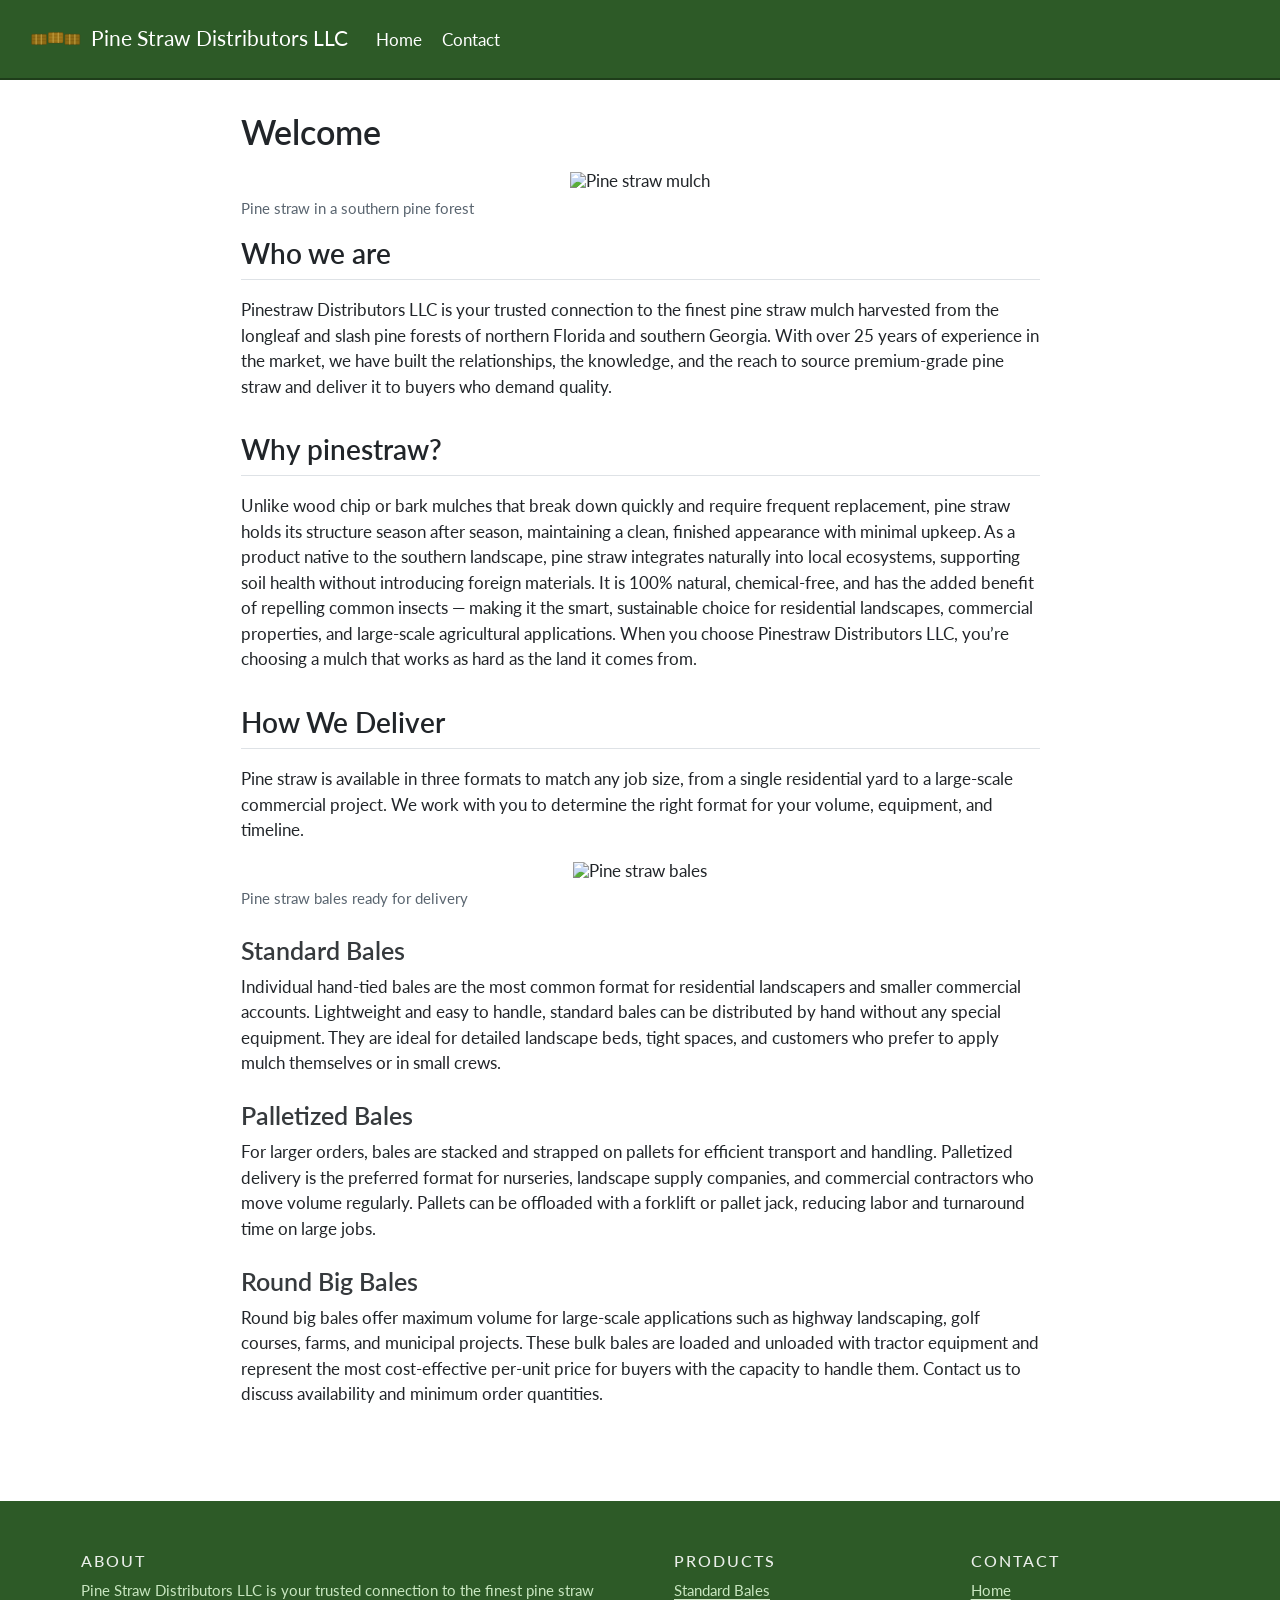
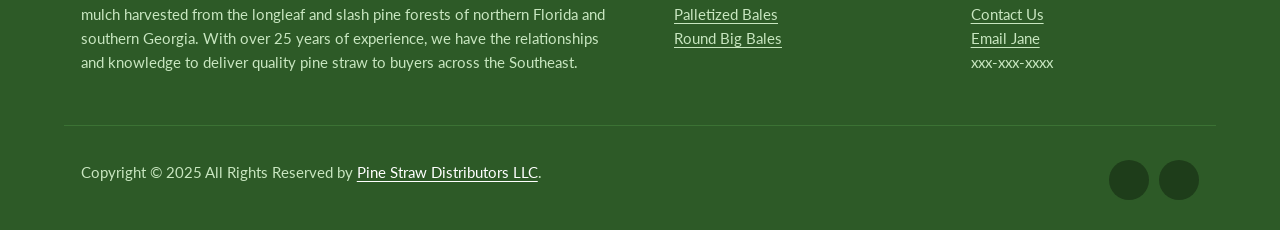
==== docs/index.html @ b84128af "Set footer columns to 6/3/3 layout" ====
<!DOCTYPE html>
<html xmlns="http://www.w3.org/1999/xhtml" lang="en" xml:lang="en"><head>

<meta charset="utf-8">
<meta name="generator" content="quarto-1.8.25">

<meta name="viewport" content="width=device-width, initial-scale=1.0, user-scalable=yes">


<title>Welcome – Pine Straw Distributors LLC</title>
<style>
code{white-space: pre-wrap;}
span.smallcaps{font-variant: small-caps;}
div.columns{display: flex; gap: min(4vw, 1.5em);}
div.column{flex: auto; overflow-x: auto;}
div.hanging-indent{margin-left: 1.5em; text-indent: -1.5em;}
ul.task-list{list-style: none;}
ul.task-list li input[type="checkbox"] {
  width: 0.8em;
  margin: 0 0.8em 0.2em -1em; /* quarto-specific, see https://github.com/quarto-dev/quarto-cli/issues/4556 */ 
  vertical-align: middle;
}
</style>


<script src="site_libs/quarto-nav/quarto-nav.js"></script>
<script src="site_libs/quarto-nav/headroom.min.js"></script>
<script src="site_libs/clipboard/clipboard.min.js"></script>
<script src="site_libs/quarto-search/autocomplete.umd.js"></script>
<script src="site_libs/quarto-search/fuse.min.js"></script>
<script src="site_libs/quarto-search/quarto-search.js"></script>
<meta name="quarto:offset" content="./">
<script src="site_libs/quarto-html/quarto.js" type="module"></script>
<script src="site_libs/quarto-html/tabsets/tabsets.js" type="module"></script>
<script src="site_libs/quarto-html/axe/axe-check.js" type="module"></script>
<script src="site_libs/quarto-html/popper.min.js"></script>
<script src="site_libs/quarto-html/tippy.umd.min.js"></script>
<script src="site_libs/quarto-html/anchor.min.js"></script>
<link href="site_libs/quarto-html/tippy.css" rel="stylesheet">
<link href="site_libs/quarto-html/quarto-syntax-highlighting-7b89279ff1a6dce999919e0e67d4d9ec.css" rel="stylesheet" id="quarto-text-highlighting-styles">
<script src="site_libs/bootstrap/bootstrap.min.js"></script>
<link href="site_libs/bootstrap/bootstrap-icons.css" rel="stylesheet">
<link href="site_libs/bootstrap/bootstrap-9c53d66561d6c7019a4c1dd122a55730.min.css" rel="stylesheet" append-hash="true" id="quarto-bootstrap" data-mode="light">
<script id="quarto-search-options" type="application/json">{
  "location": "navbar",
  "copy-button": false,
  "collapse-after": 3,
  "panel-placement": "end",
  "type": "overlay",
  "limit": 50,
  "keyboard-shortcut": [
    "f",
    "/",
    "s"
  ],
  "show-item-context": false,
  "language": {
    "search-no-results-text": "No results",
    "search-matching-documents-text": "matching documents",
    "search-copy-link-title": "Copy link to search",
    "search-hide-matches-text": "Hide additional matches",
    "search-more-match-text": "more match in this document",
    "search-more-matches-text": "more matches in this document",
    "search-clear-button-title": "Clear",
    "search-text-placeholder": "",
    "search-detached-cancel-button-title": "Cancel",
    "search-submit-button-title": "Submit",
    "search-label": "Search"
  }
}</script>


<link rel="stylesheet" href="styles.css">
</head>

<body class="nav-fixed fullcontent quarto-light">

<div id="quarto-search-results"></div>
  <header id="quarto-header" class="headroom fixed-top">
    <nav class="navbar navbar-expand-lg " data-bs-theme="dark">
      <div class="navbar-container container-fluid">
      <div class="navbar-brand-container mx-auto">
    <a href="./index.html" class="navbar-brand navbar-brand-logo">
    <img src="./img/logo.svg" alt="" class="navbar-logo light-content">
    <img src="./img/logo.svg" alt="" class="navbar-logo dark-content">
    </a>
    <a class="navbar-brand" href="./index.html">
    <span class="navbar-title">Pine Straw Distributors LLC</span>
    </a>
  </div>
            <div id="quarto-search" class="" title="Search"></div>
          <button class="navbar-toggler" type="button" data-bs-toggle="collapse" data-bs-target="#navbarCollapse" aria-controls="navbarCollapse" role="menu" aria-expanded="false" aria-label="Toggle navigation" onclick="if (window.quartoToggleHeadroom) { window.quartoToggleHeadroom(); }">
  <span class="navbar-toggler-icon"></span>
</button>
          <div class="collapse navbar-collapse" id="navbarCollapse">
            <ul class="navbar-nav navbar-nav-scroll me-auto">
  <li class="nav-item">
    <a class="nav-link active" href="./index.html" aria-current="page"> 
<span class="menu-text">Home</span></a>
  </li>  
  <li class="nav-item">
    <a class="nav-link" href="./contact.html"> 
<span class="menu-text">Contact</span></a>
  </li>  
</ul>
          </div> <!-- /navcollapse -->
            <div class="quarto-navbar-tools">
</div>
      </div> <!-- /container-fluid -->
    </nav>
</header>
<!-- content -->
<div id="quarto-content" class="quarto-container page-columns page-rows-contents page-layout-article page-navbar">
<!-- sidebar -->
<!-- margin-sidebar -->
    
<!-- main -->
<main class="content" id="quarto-document-content">

<header id="title-block-header" class="quarto-title-block default">
<div class="quarto-title">
<h1 class="title">Welcome</h1>
</div>



<div class="quarto-title-meta">

    
  
    
  </div>
  


</header>


<div class="quarto-figure quarto-figure-center">
<figure class="figure">
<p><img src="https://picsum.photos/seed/forest/1200/400.jpg" class="img-fluid figure-img" style="width:100.0%" alt="Pine straw mulch"></p>
<figcaption>Pine straw in a southern pine forest</figcaption>
</figure>
</div>
<section id="who-we-are" class="level2">
<h2 class="anchored" data-anchor-id="who-we-are">Who we are</h2>
<p>Pinestraw Distributors LLC is your trusted connection to the finest pine straw mulch harvested from the longleaf and slash pine forests of northern Florida and southern Georgia. With over 25 years of experience in the market, we have built the relationships, the knowledge, and the reach to source premium-grade pine straw and deliver it to buyers who demand quality.</p>
</section>
<section id="why-pinestraw" class="level2">
<h2 class="anchored" data-anchor-id="why-pinestraw">Why pinestraw?</h2>
<p>Unlike wood chip or bark mulches that break down quickly and require frequent replacement, pine straw holds its structure season after season, maintaining a clean, finished appearance with minimal upkeep. As a product native to the southern landscape, pine straw integrates naturally into local ecosystems, supporting soil health without introducing foreign materials. It is 100% natural, chemical-free, and has the added benefit of repelling common insects — making it the smart, sustainable choice for residential landscapes, commercial properties, and large-scale agricultural applications. When you choose Pinestraw Distributors LLC, you’re choosing a mulch that works as hard as the land it comes from.</p>
</section>
<section id="how-we-deliver" class="level2">
<h2 class="anchored" data-anchor-id="how-we-deliver">How We Deliver</h2>
<p>Pine straw is available in three formats to match any job size, from a single residential yard to a large-scale commercial project. We work with you to determine the right format for your volume, equipment, and timeline.</p>
<div class="quarto-figure quarto-figure-center">
<figure class="figure">
<p><img src="https://picsum.photos/seed/bales/800/500.jpg" class="img-fluid figure-img" style="width:100.0%" alt="Pine straw bales"></p>
<figcaption>Pine straw bales ready for delivery</figcaption>
</figure>
</div>
<section id="standard-bales" class="level3">
<h3 class="anchored" data-anchor-id="standard-bales">Standard Bales</h3>
<p>Individual hand-tied bales are the most common format for residential landscapers and smaller commercial accounts. Lightweight and easy to handle, standard bales can be distributed by hand without any special equipment. They are ideal for detailed landscape beds, tight spaces, and customers who prefer to apply mulch themselves or in small crews.</p>
</section>
<section id="palletized-bales" class="level3">
<h3 class="anchored" data-anchor-id="palletized-bales">Palletized Bales</h3>
<p>For larger orders, bales are stacked and strapped on pallets for efficient transport and handling. Palletized delivery is the preferred format for nurseries, landscape supply companies, and commercial contractors who move volume regularly. Pallets can be offloaded with a forklift or pallet jack, reducing labor and turnaround time on large jobs.</p>
</section>
<section id="round-big-bales" class="level3">
<h3 class="anchored" data-anchor-id="round-big-bales">Round Big Bales</h3>
<p>Round big bales offer maximum volume for large-scale applications such as highway landscaping, golf courses, farms, and municipal projects. These bulk bales are loaded and unloaded with tractor equipment and represent the most cost-effective per-unit price for buyers with the capacity to handle them. Contact us to discuss availability and minimum order quantities.</p>


</section>
</section>

</main> <!-- /main -->
<footer class="site-footer">
  <div class="container-fluid">
    <div class="row">
      <div class="col-12 col-md-6">
        <h6>About</h6>
        <p class="text-justify">Pine Straw Distributors LLC is your trusted connection to
        the finest pine straw mulch harvested from the longleaf and slash pine forests of
        northern Florida and southern Georgia. With over 25 years of experience, we have
        the relationships and knowledge to deliver quality pine straw to buyers across the
        Southeast.</p>
      </div>

      <div class="col-12 col-md-3">
        <h6>Products</h6>
        <ul class="footer-links">
          <li><a href="#">Standard Bales</a></li>
          <li><a href="#">Palletized Bales</a></li>
          <li><a href="#">Round Big Bales</a></li>
        </ul>
      </div>

      <div class="col-12 col-md-3">
        <h6>Contact</h6>
        <ul class="footer-links">
          <li><a href="index.html">Home</a></li>
          <li><a href="contact.html">Contact Us</a></li>
          <li><a href="mailto:jane@pinestrwadistributors.com">Email Jane</a></li>
          <li>xxx-xxx-xxxx</li>
        </ul>
      </div>
    </div>
    <hr>
    <div class="row">
      <div class="col-12 col-md-8">
        <p class="copyright-text">Copyright © 2025 All Rights Reserved by
          <a href="#">Pine Straw Distributors LLC</a>.
        </p>
      </div>
      <div class="col-12 col-md-4">
        <ul class="social-icons">
          <li><a class="linkedin" href="#"><i class="bi bi-linkedin"></i></a></li>
          <li><a class="twitter" href="#"><i class="bi bi-twitter-x"></i></a></li>
        </ul>
      </div>
    </div>
  </div>
</footer>

<script>
  document.addEventListener("DOMContentLoaded", function() {
    document.body.appendChild(document.querySelector('.site-footer'));
  });
</script>
<script id="quarto-html-after-body" type="application/javascript">
  window.document.addEventListener("DOMContentLoaded", function (event) {
    const icon = "";
    const anchorJS = new window.AnchorJS();
    anchorJS.options = {
      placement: 'right',
      icon: icon
    };
    anchorJS.add('.anchored');
    const isCodeAnnotation = (el) => {
      for (const clz of el.classList) {
        if (clz.startsWith('code-annotation-')) {                     
          return true;
        }
      }
      return false;
    }
    const onCopySuccess = function(e) {
      // button target
      const button = e.trigger;
      // don't keep focus
      button.blur();
      // flash "checked"
      button.classList.add('code-copy-button-checked');
      var currentTitle = button.getAttribute("title");
      button.setAttribute("title", "Copied!");
      let tooltip;
      if (window.bootstrap) {
        button.setAttribute("data-bs-toggle", "tooltip");
        button.setAttribute("data-bs-placement", "left");
        button.setAttribute("data-bs-title", "Copied!");
        tooltip = new bootstrap.Tooltip(button, 
          { trigger: "manual", 
            customClass: "code-copy-button-tooltip",
            offset: [0, -8]});
        tooltip.show();    
      }
      setTimeout(function() {
        if (tooltip) {
          tooltip.hide();
          button.removeAttribute("data-bs-title");
          button.removeAttribute("data-bs-toggle");
          button.removeAttribute("data-bs-placement");
        }
        button.setAttribute("title", currentTitle);
        button.classList.remove('code-copy-button-checked');
      }, 1000);
      // clear code selection
      e.clearSelection();
    }
    const getTextToCopy = function(trigger) {
      const outerScaffold = trigger.parentElement.cloneNode(true);
      const codeEl = outerScaffold.querySelector('code');
      for (const childEl of codeEl.children) {
        if (isCodeAnnotation(childEl)) {
          childEl.remove();
        }
      }
      return codeEl.innerText;
    }
    const clipboard = new window.ClipboardJS('.code-copy-button:not([data-in-quarto-modal])', {
      text: getTextToCopy
    });
    clipboard.on('success', onCopySuccess);
    if (window.document.getElementById('quarto-embedded-source-code-modal')) {
      const clipboardModal = new window.ClipboardJS('.code-copy-button[data-in-quarto-modal]', {
        text: getTextToCopy,
        container: window.document.getElementById('quarto-embedded-source-code-modal')
      });
      clipboardModal.on('success', onCopySuccess);
    }
      var localhostRegex = new RegExp(/^(?:http|https):\/\/localhost\:?[0-9]*\//);
      var mailtoRegex = new RegExp(/^mailto:/);
        var filterRegex = new RegExp('/' + window.location.host + '/');
      var isInternal = (href) => {
          return filterRegex.test(href) || localhostRegex.test(href) || mailtoRegex.test(href);
      }
      // Inspect non-navigation links and adorn them if external
     var links = window.document.querySelectorAll('a[href]:not(.nav-link):not(.navbar-brand):not(.toc-action):not(.sidebar-link):not(.sidebar-item-toggle):not(.pagination-link):not(.no-external):not([aria-hidden]):not(.dropdown-item):not(.quarto-navigation-tool):not(.about-link)');
      for (var i=0; i<links.length; i++) {
        const link = links[i];
        if (!isInternal(link.href)) {
          // undo the damage that might have been done by quarto-nav.js in the case of
          // links that we want to consider external
          if (link.dataset.originalHref !== undefined) {
            link.href = link.dataset.originalHref;
          }
        }
      }
    function tippyHover(el, contentFn, onTriggerFn, onUntriggerFn) {
      const config = {
        allowHTML: true,
        maxWidth: 500,
        delay: 100,
        arrow: false,
        appendTo: function(el) {
            return el.parentElement;
        },
        interactive: true,
        interactiveBorder: 10,
        theme: 'quarto',
        placement: 'bottom-start',
      };
      if (contentFn) {
        config.content = contentFn;
      }
      if (onTriggerFn) {
        config.onTrigger = onTriggerFn;
      }
      if (onUntriggerFn) {
        config.onUntrigger = onUntriggerFn;
      }
      window.tippy(el, config); 
    }
    const noterefs = window.document.querySelectorAll('a[role="doc-noteref"]');
    for (var i=0; i<noterefs.length; i++) {
      const ref = noterefs[i];
      tippyHover(ref, function() {
        // use id or data attribute instead here
        let href = ref.getAttribute('data-footnote-href') || ref.getAttribute('href');
        try { href = new URL(href).hash; } catch {}
        const id = href.replace(/^#\/?/, "");
        const note = window.document.getElementById(id);
        if (note) {
          return note.innerHTML;
        } else {
          return "";
        }
      });
    }
    const xrefs = window.document.querySelectorAll('a.quarto-xref');
    const processXRef = (id, note) => {
      // Strip column container classes
      const stripColumnClz = (el) => {
        el.classList.remove("page-full", "page-columns");
        if (el.children) {
          for (const child of el.children) {
            stripColumnClz(child);
          }
        }
      }
      stripColumnClz(note)
      if (id === null || id.startsWith('sec-')) {
        // Special case sections, only their first couple elements
        const container = document.createElement("div");
        if (note.children && note.children.length > 2) {
          container.appendChild(note.children[0].cloneNode(true));
          for (let i = 1; i < note.children.length; i++) {
            const child = note.children[i];
            if (child.tagName === "P" && child.innerText === "") {
              continue;
            } else {
              container.appendChild(child.cloneNode(true));
              break;
            }
          }
          if (window.Quarto?.typesetMath) {
            window.Quarto.typesetMath(container);
          }
          return container.innerHTML
        } else {
          if (window.Quarto?.typesetMath) {
            window.Quarto.typesetMath(note);
          }
          return note.innerHTML;
        }
      } else {
        // Remove any anchor links if they are present
        const anchorLink = note.querySelector('a.anchorjs-link');
        if (anchorLink) {
          anchorLink.remove();
        }
        if (window.Quarto?.typesetMath) {
          window.Quarto.typesetMath(note);
        }
        if (note.classList.contains("callout")) {
          return note.outerHTML;
        } else {
          return note.innerHTML;
        }
      }
    }
    for (var i=0; i<xrefs.length; i++) {
      const xref = xrefs[i];
      tippyHover(xref, undefined, function(instance) {
        instance.disable();
        let url = xref.getAttribute('href');
        let hash = undefined; 
        if (url.startsWith('#')) {
          hash = url;
        } else {
          try { hash = new URL(url).hash; } catch {}
        }
        if (hash) {
          const id = hash.replace(/^#\/?/, "");
          const note = window.document.getElementById(id);
          if (note !== null) {
            try {
              const html = processXRef(id, note.cloneNode(true));
              instance.setContent(html);
            } finally {
              instance.enable();
              instance.show();
            }
          } else {
            // See if we can fetch this
            fetch(url.split('#')[0])
            .then(res => res.text())
            .then(html => {
              const parser = new DOMParser();
              const htmlDoc = parser.parseFromString(html, "text/html");
              const note = htmlDoc.getElementById(id);
              if (note !== null) {
                const html = processXRef(id, note);
                instance.setContent(html);
              } 
            }).finally(() => {
              instance.enable();
              instance.show();
            });
          }
        } else {
          // See if we can fetch a full url (with no hash to target)
          // This is a special case and we should probably do some content thinning / targeting
          fetch(url)
          .then(res => res.text())
          .then(html => {
            const parser = new DOMParser();
            const htmlDoc = parser.parseFromString(html, "text/html");
            const note = htmlDoc.querySelector('main.content');
            if (note !== null) {
              // This should only happen for chapter cross references
              // (since there is no id in the URL)
              // remove the first header
              if (note.children.length > 0 && note.children[0].tagName === "HEADER") {
                note.children[0].remove();
              }
              const html = processXRef(null, note);
              instance.setContent(html);
            } 
          }).finally(() => {
            instance.enable();
            instance.show();
          });
        }
      }, function(instance) {
      });
    }
        let selectedAnnoteEl;
        const selectorForAnnotation = ( cell, annotation) => {
          let cellAttr = 'data-code-cell="' + cell + '"';
          let lineAttr = 'data-code-annotation="' +  annotation + '"';
          const selector = 'span[' + cellAttr + '][' + lineAttr + ']';
          return selector;
        }
        const selectCodeLines = (annoteEl) => {
          const doc = window.document;
          const targetCell = annoteEl.getAttribute("data-target-cell");
          const targetAnnotation = annoteEl.getAttribute("data-target-annotation");
          const annoteSpan = window.document.querySelector(selectorForAnnotation(targetCell, targetAnnotation));
          const lines = annoteSpan.getAttribute("data-code-lines").split(",");
          const lineIds = lines.map((line) => {
            return targetCell + "-" + line;
          })
          let top = null;
          let height = null;
          let parent = null;
          if (lineIds.length > 0) {
              //compute the position of the single el (top and bottom and make a div)
              const el = window.document.getElementById(lineIds[0]);
              top = el.offsetTop;
              height = el.offsetHeight;
              parent = el.parentElement.parentElement;
            if (lineIds.length > 1) {
              const lastEl = window.document.getElementById(lineIds[lineIds.length - 1]);
              const bottom = lastEl.offsetTop + lastEl.offsetHeight;
              height = bottom - top;
            }
            if (top !== null && height !== null && parent !== null) {
              // cook up a div (if necessary) and position it 
              let div = window.document.getElementById("code-annotation-line-highlight");
              if (div === null) {
                div = window.document.createElement("div");
                div.setAttribute("id", "code-annotation-line-highlight");
                div.style.position = 'absolute';
                parent.appendChild(div);
              }
              div.style.top = top - 2 + "px";
              div.style.height = height + 4 + "px";
              div.style.left = 0;
              let gutterDiv = window.document.getElementById("code-annotation-line-highlight-gutter");
              if (gutterDiv === null) {
                gutterDiv = window.document.createElement("div");
                gutterDiv.setAttribute("id", "code-annotation-line-highlight-gutter");
                gutterDiv.style.position = 'absolute';
                const codeCell = window.document.getElementById(targetCell);
                const gutter = codeCell.querySelector('.code-annotation-gutter');
                gutter.appendChild(gutterDiv);
              }
              gutterDiv.style.top = top - 2 + "px";
              gutterDiv.style.height = height + 4 + "px";
            }
            selectedAnnoteEl = annoteEl;
          }
        };
        const unselectCodeLines = () => {
          const elementsIds = ["code-annotation-line-highlight", "code-annotation-line-highlight-gutter"];
          elementsIds.forEach((elId) => {
            const div = window.document.getElementById(elId);
            if (div) {
              div.remove();
            }
          });
          selectedAnnoteEl = undefined;
        };
          // Handle positioning of the toggle
      window.addEventListener(
        "resize",
        throttle(() => {
          elRect = undefined;
          if (selectedAnnoteEl) {
            selectCodeLines(selectedAnnoteEl);
          }
        }, 10)
      );
      function throttle(fn, ms) {
      let throttle = false;
      let timer;
        return (...args) => {
          if(!throttle) { // first call gets through
              fn.apply(this, args);
              throttle = true;
          } else { // all the others get throttled
              if(timer) clearTimeout(timer); // cancel #2
              timer = setTimeout(() => {
                fn.apply(this, args);
                timer = throttle = false;
              }, ms);
          }
        };
      }
        // Attach click handler to the DT
        const annoteDls = window.document.querySelectorAll('dt[data-target-cell]');
        for (const annoteDlNode of annoteDls) {
          annoteDlNode.addEventListener('click', (event) => {
            const clickedEl = event.target;
            if (clickedEl !== selectedAnnoteEl) {
              unselectCodeLines();
              const activeEl = window.document.querySelector('dt[data-target-cell].code-annotation-active');
              if (activeEl) {
                activeEl.classList.remove('code-annotation-active');
              }
              selectCodeLines(clickedEl);
              clickedEl.classList.add('code-annotation-active');
            } else {
              // Unselect the line
              unselectCodeLines();
              clickedEl.classList.remove('code-annotation-active');
            }
          });
        }
    const findCites = (el) => {
      const parentEl = el.parentElement;
      if (parentEl) {
        const cites = parentEl.dataset.cites;
        if (cites) {
          return {
            el,
            cites: cites.split(' ')
          };
        } else {
          return findCites(el.parentElement)
        }
      } else {
        return undefined;
      }
    };
    var bibliorefs = window.document.querySelectorAll('a[role="doc-biblioref"]');
    for (var i=0; i<bibliorefs.length; i++) {
      const ref = bibliorefs[i];
      const citeInfo = findCites(ref);
      if (citeInfo) {
        tippyHover(citeInfo.el, function() {
          var popup = window.document.createElement('div');
          citeInfo.cites.forEach(function(cite) {
            var citeDiv = window.document.createElement('div');
            citeDiv.classList.add('hanging-indent');
            citeDiv.classList.add('csl-entry');
            var biblioDiv = window.document.getElementById('ref-' + cite);
            if (biblioDiv) {
              citeDiv.innerHTML = biblioDiv.innerHTML;
            }
            popup.appendChild(citeDiv);
          });
          return popup.innerHTML;
        });
      }
    }
  });
  </script>
</div> <!-- /content -->




</body></html>
---- docs/site_libs/quarto-html/quarto-syntax-highlighting-7b89279ff1a6dce999919e0e67d4d9ec.css ----
/* quarto syntax highlight colors */
:root {
  --quarto-hl-ot-color: #003B4F;
  --quarto-hl-at-color: #657422;
  --quarto-hl-ss-color: #20794D;
  --quarto-hl-an-color: #5E5E5E;
  --quarto-hl-fu-color: #4758AB;
  --quarto-hl-st-color: #20794D;
  --quarto-hl-cf-color: #003B4F;
  --quarto-hl-op-color: #5E5E5E;
  --quarto-hl-er-color: #AD0000;
  --quarto-hl-bn-color: #AD0000;
  --quarto-hl-al-color: #AD0000;
  --quarto-hl-va-color: #111111;
  --quarto-hl-bu-color: inherit;
  --quarto-hl-ex-color: inherit;
  --quarto-hl-pp-color: #AD0000;
  --quarto-hl-in-color: #5E5E5E;
  --quarto-hl-vs-color: #20794D;
  --quarto-hl-wa-color: #5E5E5E;
  --quarto-hl-do-color: #5E5E5E;
  --quarto-hl-im-color: #00769E;
  --quarto-hl-ch-color: #20794D;
  --quarto-hl-dt-color: #AD0000;
  --quarto-hl-fl-color: #AD0000;
  --quarto-hl-co-color: #5E5E5E;
  --quarto-hl-cv-color: #5E5E5E;
  --quarto-hl-cn-color: #8f5902;
  --quarto-hl-sc-color: #5E5E5E;
  --quarto-hl-dv-color: #AD0000;
  --quarto-hl-kw-color: #003B4F;
}

/* other quarto variables */
:root {
  --quarto-font-monospace: SFMono-Regular, Menlo, Monaco, Consolas, "Liberation Mono", "Courier New", monospace;
}

/* syntax highlight based on Pandoc's rules */
pre > code.sourceCode > span {
  color: #003B4F;
}

code.sourceCode > span {
  color: #003B4F;
}

div.sourceCode,
div.sourceCode pre.sourceCode {
  color: #003B4F;
}

/* Normal */
code span {
  color: #003B4F;
}

/* Alert */
code span.al {
  color: #AD0000;
  font-style: inherit;
}

/* Annotation */
code span.an {
  color: #5E5E5E;
  font-style: inherit;
}

/* Attribute */
code span.at {
  color: #657422;
  font-style: inherit;
}

/* BaseN */
code span.bn {
  color: #AD0000;
  font-style: inherit;
}

/* BuiltIn */
code span.bu {
  font-style: inherit;
}

/* ControlFlow */
code span.cf {
  color: #003B4F;
  font-weight: bold;
  font-style: inherit;
}

/* Char */
code span.ch {
  color: #20794D;
  font-style: inherit;
}

/* Constant */
code span.cn {
  color: #8f5902;
  font-style: inherit;
}

/* Comment */
code span.co {
  color: #5E5E5E;
  font-style: inherit;
}

/* CommentVar */
code span.cv {
  color: #5E5E5E;
  font-style: italic;
}

/* Documentation */
code span.do {
  color: #5E5E5E;
  font-style: italic;
}

/* DataType */
code span.dt {
  color: #AD0000;
  font-style: inherit;
}

/* DecVal */
code span.dv {
  color: #AD0000;
  font-style: inherit;
}

/* Error */
code span.er {
  color: #AD0000;
  font-style: inherit;
}

/* Extension */
code span.ex {
  font-style: inherit;
}

/* Float */
code span.fl {
  color: #AD0000;
  font-style: inherit;
}

/* Function */
code span.fu {
  color: #4758AB;
  font-style: inherit;
}

/* Import */
code span.im {
  color: #00769E;
  font-style: inherit;
}

/* Information */
code span.in {
  color: #5E5E5E;
  font-style: inherit;
}

/* Keyword */
code span.kw {
  color: #003B4F;
  font-weight: bold;
  font-style: inherit;
}

/* Operator */
code span.op {
  color: #5E5E5E;
  font-style: inherit;
}

/* Other */
code span.ot {
  color: #003B4F;
  font-style: inherit;
}

/* Preprocessor */
code span.pp {
  color: #AD0000;
  font-style: inherit;
}

/* SpecialChar */
code span.sc {
  color: #5E5E5E;
  font-style: inherit;
}

/* SpecialString */
code span.ss {
  color: #20794D;
  font-style: inherit;
}

/* String */
code span.st {
  color: #20794D;
  font-style: inherit;
}

/* Variable */
code span.va {
  color: #111111;
  font-style: inherit;
}

/* VerbatimString */
code span.vs {
  color: #20794D;
  font-style: inherit;
}

/* Warning */
code span.wa {
  color: #5E5E5E;
  font-style: italic;
}

.prevent-inlining {
  content: "</";
}

/*# sourceMappingURL=3944bc705cfaf4c80e56f77c5205168a.css.map */
---- docs/styles.css ----
/* Custom styles */

/* Forest green navbar */
.navbar {
  background-color: #2D5A27 !important;
  border-bottom: 2px solid #1e3d1a !important;
}

.navbar-brand, .nav-link {
  color: #ffffff !important;
}

.nav-link:hover {
  color: #d4e8c2 !important;
}

/* Footer */
.site-footer {
  background-color: #2D5A27;
  padding: 45px 2rem 20px;
  font-size: 15px;
  line-height: 24px;
  color: #c8e6c0;
  width: 100%;
}

.site-footer hr {
  border-top-color: #4a8a42;
  opacity: 0.5;
  margin: 2rem 1rem;
}

.site-footer hr.small {
  margin: 20px 0;
}

.site-footer h6 {
  color: #fff;
  font-size: 16px;
  text-transform: uppercase;
  margin-top: 5px;
  letter-spacing: 2px;
}

.site-footer a {
  color: #c8e6c0;
}

.site-footer a:hover {
  color: #ffffff;
  text-decoration: none;
}

.footer-links {
  padding-left: 0;
  list-style: none;
}

.footer-links li {
  display: block;
}

.footer-links a {
  color: #c8e6c0;
}

.footer-links a:active, .footer-links a:focus, .footer-links a:hover {
  color: #ffffff;
  text-decoration: none;
}

.footer-links.inline li {
  display: inline-block;
}

.site-footer .social-icons {
  text-align: right;
}

.site-footer .social-icons a {
  width: 40px;
  height: 40px;
  line-height: 40px;
  margin-left: 6px;
  margin-right: 0;
  border-radius: 100%;
  background-color: #1e3d1a;
}

/* Force footer columns horizontal */
.site-footer .row {
  display: flex !important;
  flex-wrap: wrap !important;
}

.site-footer .col-12.col-md-6 {
  flex: 0 0 50% !important;
  max-width: 50% !important;
  padding: 0 2rem;
}

.site-footer .col-12.col-md-3 {
  flex: 0 0 25% !important;
  max-width: 25% !important;
  padding: 0 2rem;
}

.site-footer .col-12.col-md-8 {
  flex: 0 0 66.67% !important;
  max-width: 66.67% !important;
  padding: 0 2rem;
}

.site-footer .col-12.col-md-4 {
  flex: 0 0 33.33% !important;
  max-width: 33.33% !important;
  padding: 0 2rem;
}

@media (max-width: 767px) {
  .site-footer .col-12.col-md-6,
  .site-footer .col-12.col-md-3,
  .site-footer .col-12.col-md-8,
  .site-footer .col-12.col-md-4 {
    flex: 0 0 100% !important;
    max-width: 100% !important;
  }
}

.copyright-text {
  margin: 0;
  color: #c8e6c0;
}

.copyright-text a {
  color: #ffffff;
}

@media (max-width: 991px) {
  .site-footer [class^=col-] {
    margin-bottom: 30px;
  }
}

@media (max-width: 767px) {
  .site-footer {
    padding-bottom: 0;
  }
  .site-footer .copyright-text, .site-footer .social-icons {
    text-align: center;
  }
}

.social-icons {
  padding-left: 0;
  margin-bottom: 0;
  list-style: none;
}

.social-icons li {
  display: inline-block;
  margin-bottom: 4px;
}

.social-icons a {
  background-color: #1e3d1a;
  color: #c8e6c0;
  font-size: 16px;
  display: inline-block;
  line-height: 44px;
  width: 44px;
  height: 44px;
  text-align: center;
  margin-right: 8px;
  border-radius: 100%;
  -webkit-transition: all .2s linear;
  -o-transition: all .2s linear;
  transition: all .2s linear;
}

.social-icons a:active, .social-icons a:focus, .social-icons a:hover {
  color: #fff;
  background-color: #4a8a42;
}

.social-icons a.linkedin:hover {
  background-color: #007bb6;
}

.social-icons a.twitter:hover {
  background-color: #000000;
}

@media (max-width: 767px) {
  .social-icons li.title {
    display: block;
    margin-right: 0;
    font-weight: 600;
  }
}
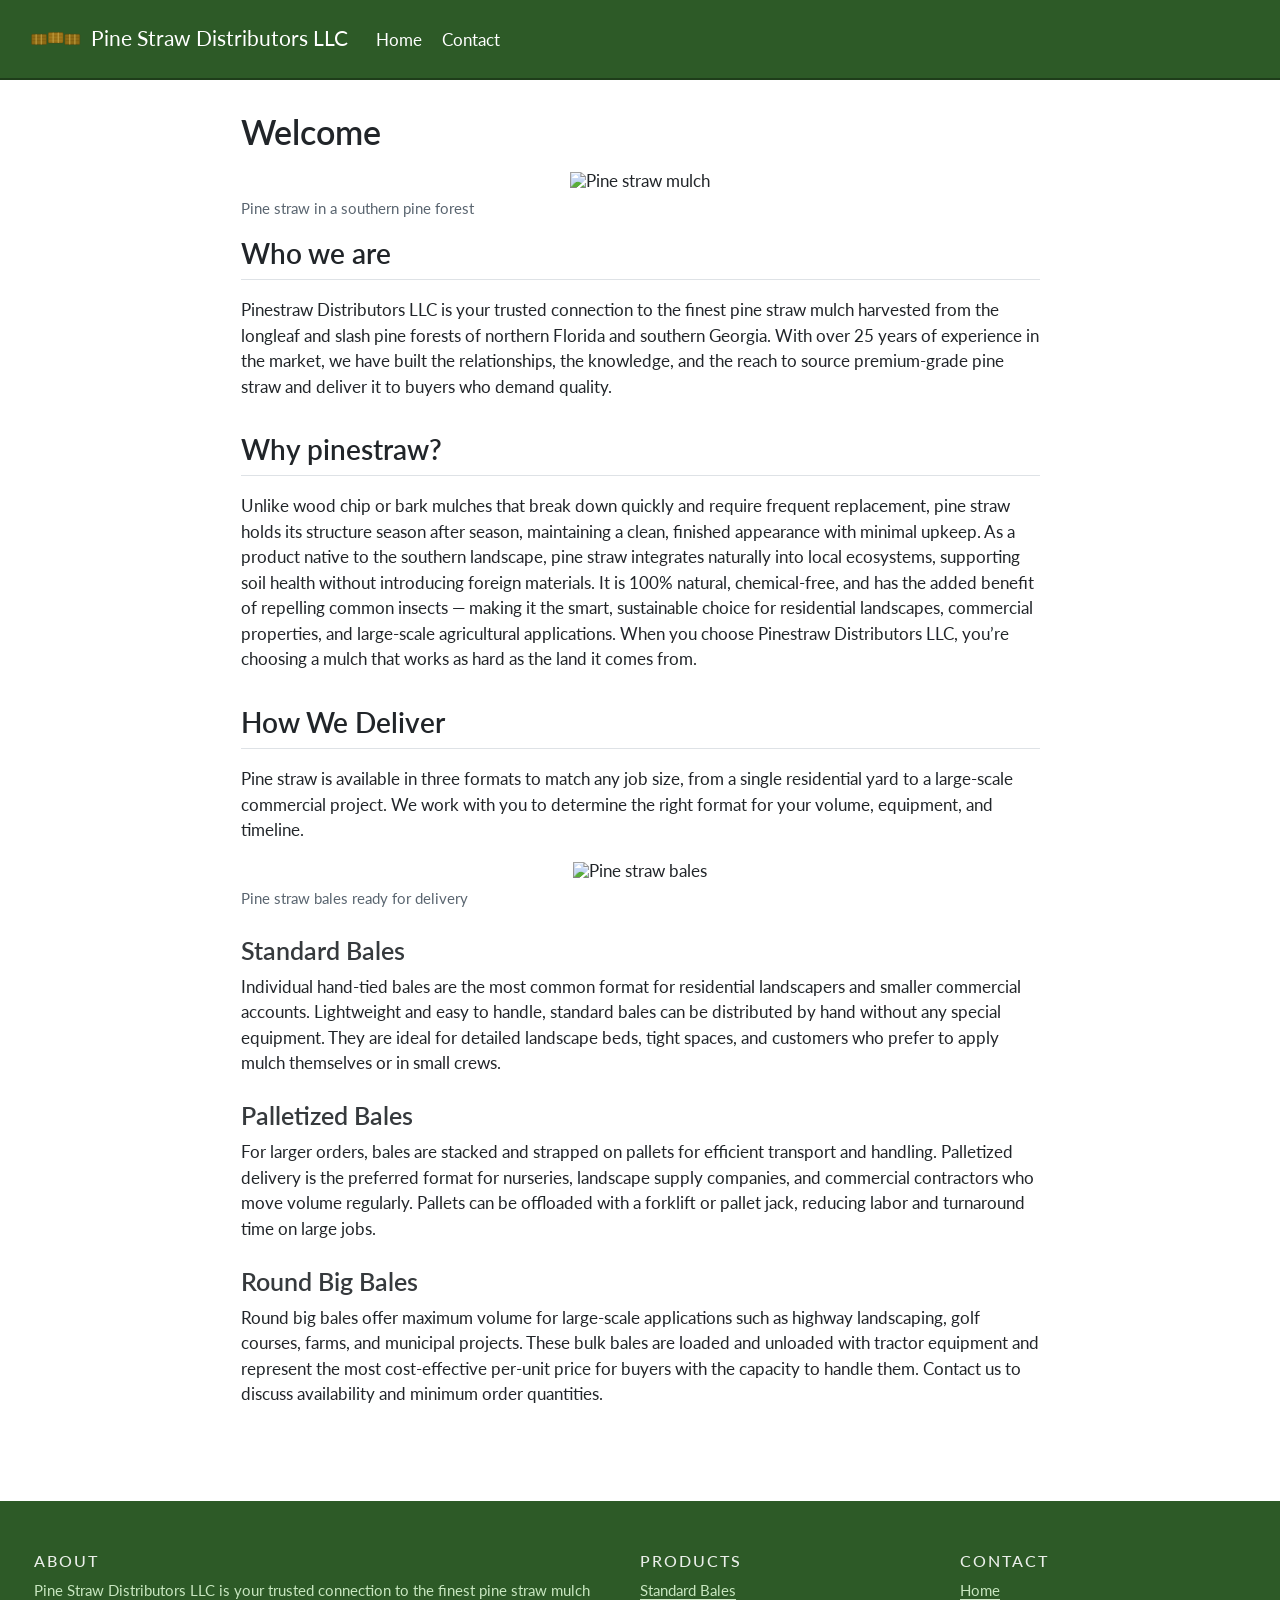
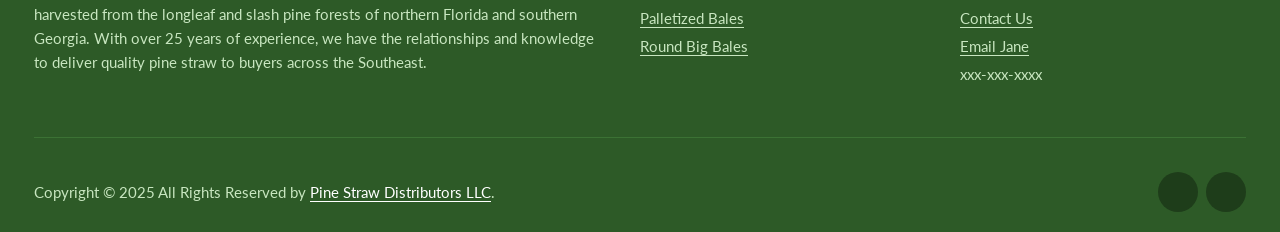
==== commit 56f4349c: "Replace Bootstrap grid with CSS Grid in footer" ====
--- a/docs/index.html
+++ b/docs/index.html
@@ -177,50 +177,43 @@
 
 </main> <!-- /main -->
 <footer class="site-footer">
-  <div class="container-fluid">
-    <div class="row">
-      <div class="col-12 col-md-6">
-        <h6>About</h6>
-        <p class="text-justify">Pine Straw Distributors LLC is your trusted connection to
-        the finest pine straw mulch harvested from the longleaf and slash pine forests of
-        northern Florida and southern Georgia. With over 25 years of experience, we have
-        the relationships and knowledge to deliver quality pine straw to buyers across the
-        Southeast.</p>
-      </div>
-
-      <div class="col-12 col-md-3">
-        <h6>Products</h6>
-        <ul class="footer-links">
-          <li><a href="#">Standard Bales</a></li>
-          <li><a href="#">Palletized Bales</a></li>
-          <li><a href="#">Round Big Bales</a></li>
-        </ul>
-      </div>
-
-      <div class="col-12 col-md-3">
-        <h6>Contact</h6>
-        <ul class="footer-links">
-          <li><a href="index.html">Home</a></li>
-          <li><a href="contact.html">Contact Us</a></li>
-          <li><a href="mailto:jane@pinestrwadistributors.com">Email Jane</a></li>
-          <li>xxx-xxx-xxxx</li>
-        </ul>
-      </div>
+  <div class="footer-top">
+    <div class="footer-col">
+      <h6>About</h6>
+      <p>Pine Straw Distributors LLC is your trusted connection to the finest pine straw
+      mulch harvested from the longleaf and slash pine forests of northern Florida and
+      southern Georgia. With over 25 years of experience, we have the relationships and
+      knowledge to deliver quality pine straw to buyers across the Southeast.</p>
     </div>
-    <hr>
-    <div class="row">
-      <div class="col-12 col-md-8">
-        <p class="copyright-text">Copyright © 2025 All Rights Reserved by
-          <a href="#">Pine Straw Distributors LLC</a>.
-        </p>
-      </div>
-      <div class="col-12 col-md-4">
-        <ul class="social-icons">
-          <li><a class="linkedin" href="#"><i class="bi bi-linkedin"></i></a></li>
-          <li><a class="twitter" href="#"><i class="bi bi-twitter-x"></i></a></li>
-        </ul>
-      </div>
+    <div class="footer-col">
+      <h6>Products</h6>
+      <ul class="footer-links">
+        <li><a href="#">Standard Bales</a></li>
+        <li><a href="#">Palletized Bales</a></li>
+        <li><a href="#">Round Big Bales</a></li>
+      </ul>
     </div>
+    <div class="footer-col">
+      <h6>Contact</h6>
+      <ul class="footer-links">
+        <li><a href="index.html">Home</a></li>
+        <li><a href="contact.html">Contact Us</a></li>
+        <li><a href="mailto:jane@pinestrwadistributors.com">Email Jane</a></li>
+        <li>xxx-xxx-xxxx</li>
+      </ul>
+    </div>
+  </div>
+
+  <hr>
+
+  <div class="footer-bottom">
+    <p class="copyright-text">Copyright © 2025 All Rights Reserved by
+      <a href="#">Pine Straw Distributors LLC</a>.
+    </p>
+    <ul class="social-icons">
+      <li><a class="linkedin" href="#"><i class="bi bi-linkedin"></i></a></li>
+      <li><a class="twitter" href="#"><i class="bi bi-twitter-x"></i></a></li>
+    </ul>
   </div>
 </footer>
 
--- a/docs/styles.css
+++ b/docs/styles.css
@@ -22,16 +22,37 @@
   line-height: 24px;
   color: #c8e6c0;
   width: 100%;
+  box-sizing: border-box;
+}
+
+.footer-top {
+  display: grid;
+  grid-template-columns: 2fr 1fr 1fr;
+  gap: 2rem;
+}
+
+.footer-bottom {
+  display: flex;
+  justify-content: space-between;
+  align-items: center;
+  flex-wrap: wrap;
+  gap: 1rem;
+}
+
+@media (max-width: 767px) {
+  .footer-top {
+    grid-template-columns: 1fr;
+  }
+  .footer-bottom {
+    flex-direction: column;
+    text-align: center;
+  }
 }
 
 .site-footer hr {
   border-top-color: #4a8a42;
   opacity: 0.5;
-  margin: 2rem 1rem;
-}
-
-.site-footer hr.small {
-  margin: 20px 0;
+  margin: 2rem 0;
 }
 
 .site-footer h6 {
@@ -58,73 +79,16 @@
 
 .footer-links li {
   display: block;
+  margin-bottom: 4px;
 }
 
 .footer-links a {
   color: #c8e6c0;
 }
 
-.footer-links a:active, .footer-links a:focus, .footer-links a:hover {
+.footer-links a:hover {
   color: #ffffff;
   text-decoration: none;
-}
-
-.footer-links.inline li {
-  display: inline-block;
-}
-
-.site-footer .social-icons {
-  text-align: right;
-}
-
-.site-footer .social-icons a {
-  width: 40px;
-  height: 40px;
-  line-height: 40px;
-  margin-left: 6px;
-  margin-right: 0;
-  border-radius: 100%;
-  background-color: #1e3d1a;
-}
-
-/* Force footer columns horizontal */
-.site-footer .row {
-  display: flex !important;
-  flex-wrap: wrap !important;
-}
-
-.site-footer .col-12.col-md-6 {
-  flex: 0 0 50% !important;
-  max-width: 50% !important;
-  padding: 0 2rem;
-}
-
-.site-footer .col-12.col-md-3 {
-  flex: 0 0 25% !important;
-  max-width: 25% !important;
-  padding: 0 2rem;
-}
-
-.site-footer .col-12.col-md-8 {
-  flex: 0 0 66.67% !important;
-  max-width: 66.67% !important;
-  padding: 0 2rem;
-}
-
-.site-footer .col-12.col-md-4 {
-  flex: 0 0 33.33% !important;
-  max-width: 33.33% !important;
-  padding: 0 2rem;
-}
-
-@media (max-width: 767px) {
-  .site-footer .col-12.col-md-6,
-  .site-footer .col-12.col-md-3,
-  .site-footer .col-12.col-md-8,
-  .site-footer .col-12.col-md-4 {
-    flex: 0 0 100% !important;
-    max-width: 100% !important;
-  }
 }
 
 .copyright-text {
@@ -136,49 +100,33 @@
   color: #ffffff;
 }
 
-@media (max-width: 991px) {
-  .site-footer [class^=col-] {
-    margin-bottom: 30px;
-  }
-}
-
-@media (max-width: 767px) {
-  .site-footer {
-    padding-bottom: 0;
-  }
-  .site-footer .copyright-text, .site-footer .social-icons {
-    text-align: center;
-  }
-}
-
 .social-icons {
   padding-left: 0;
   margin-bottom: 0;
   list-style: none;
+  display: flex;
+  gap: 0.5rem;
 }
 
 .social-icons li {
   display: inline-block;
-  margin-bottom: 4px;
 }
 
 .social-icons a {
   background-color: #1e3d1a;
   color: #c8e6c0;
   font-size: 16px;
-  display: inline-block;
-  line-height: 44px;
-  width: 44px;
-  height: 44px;
-  text-align: center;
-  margin-right: 8px;
+  display: inline-flex;
+  align-items: center;
+  justify-content: center;
+  width: 40px;
+  height: 40px;
   border-radius: 100%;
-  -webkit-transition: all .2s linear;
-  -o-transition: all .2s linear;
   transition: all .2s linear;
+  text-decoration: none;
 }
 
-.social-icons a:active, .social-icons a:focus, .social-icons a:hover {
+.social-icons a:hover {
   color: #fff;
   background-color: #4a8a42;
 }
@@ -190,11 +138,3 @@
 .social-icons a.twitter:hover {
   background-color: #000000;
 }
-
-@media (max-width: 767px) {
-  .social-icons li.title {
-    display: block;
-    margin-right: 0;
-    font-weight: 600;
-  }
-}
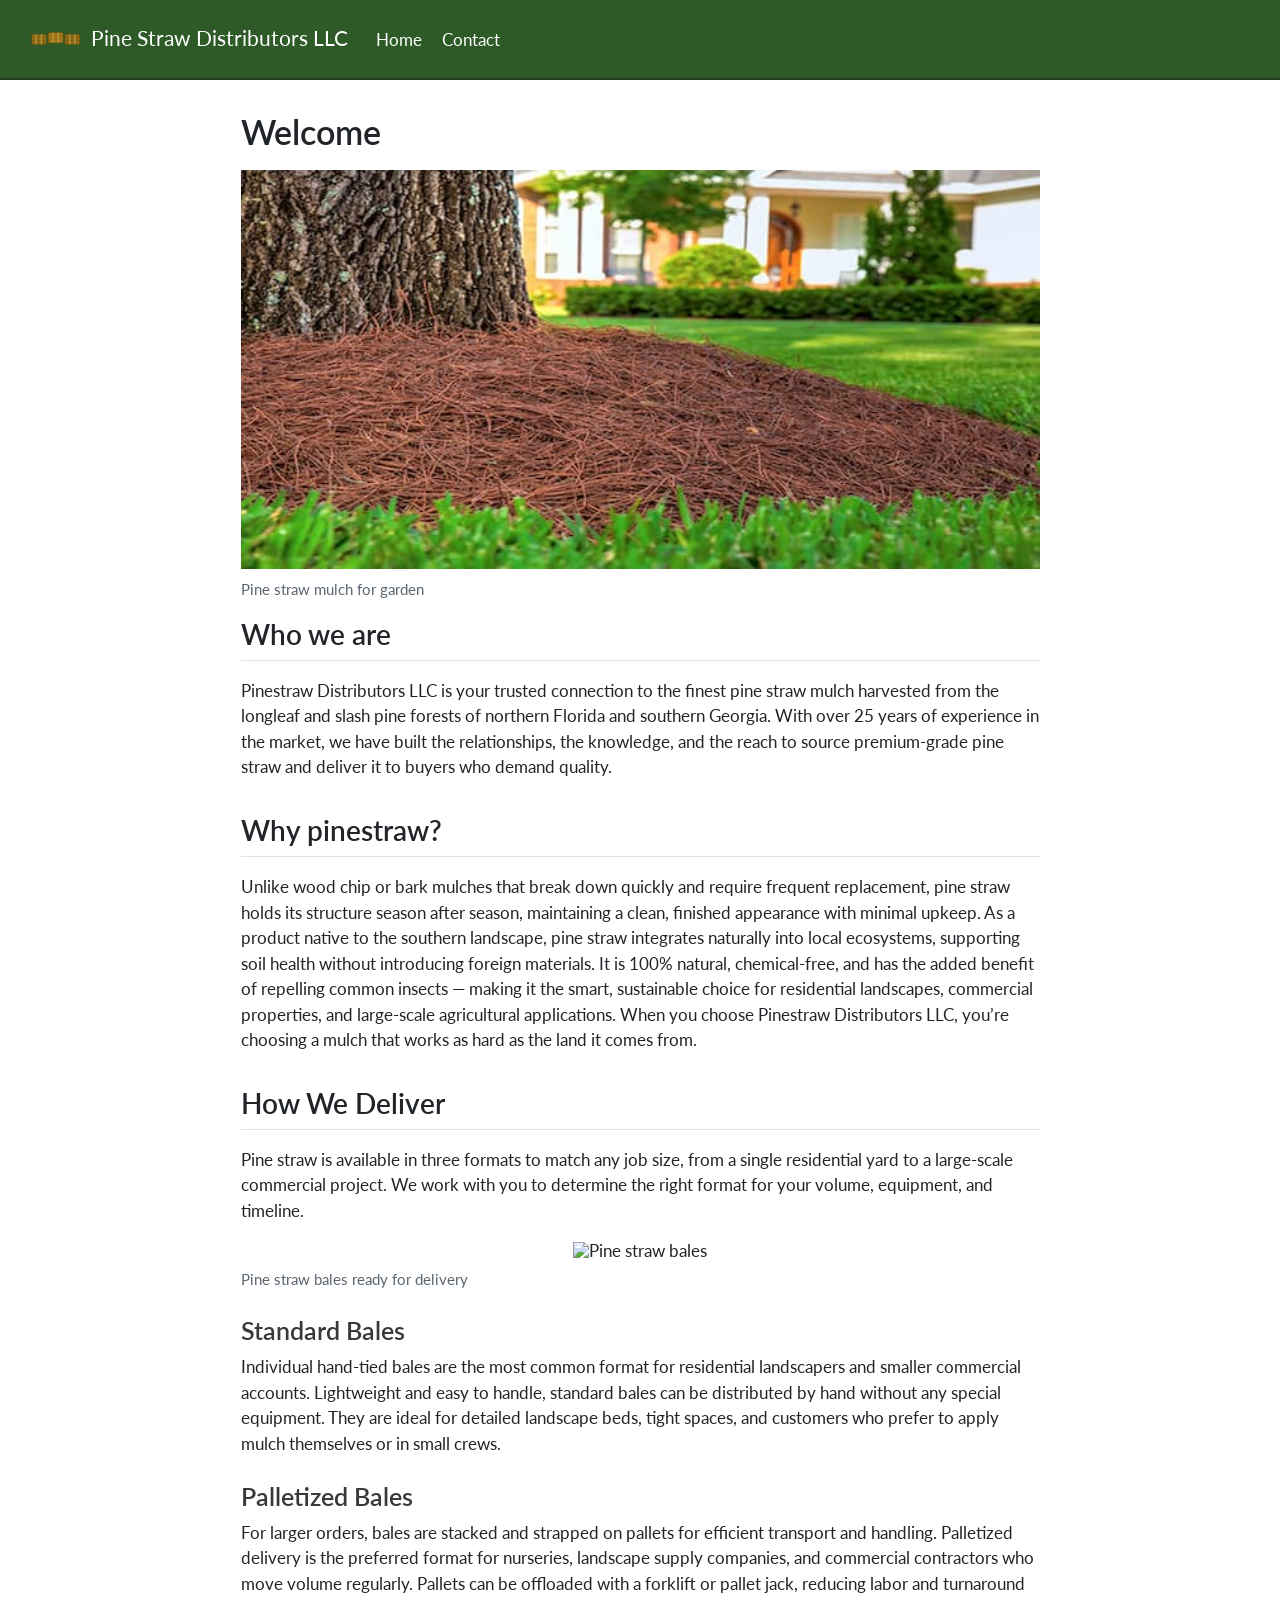
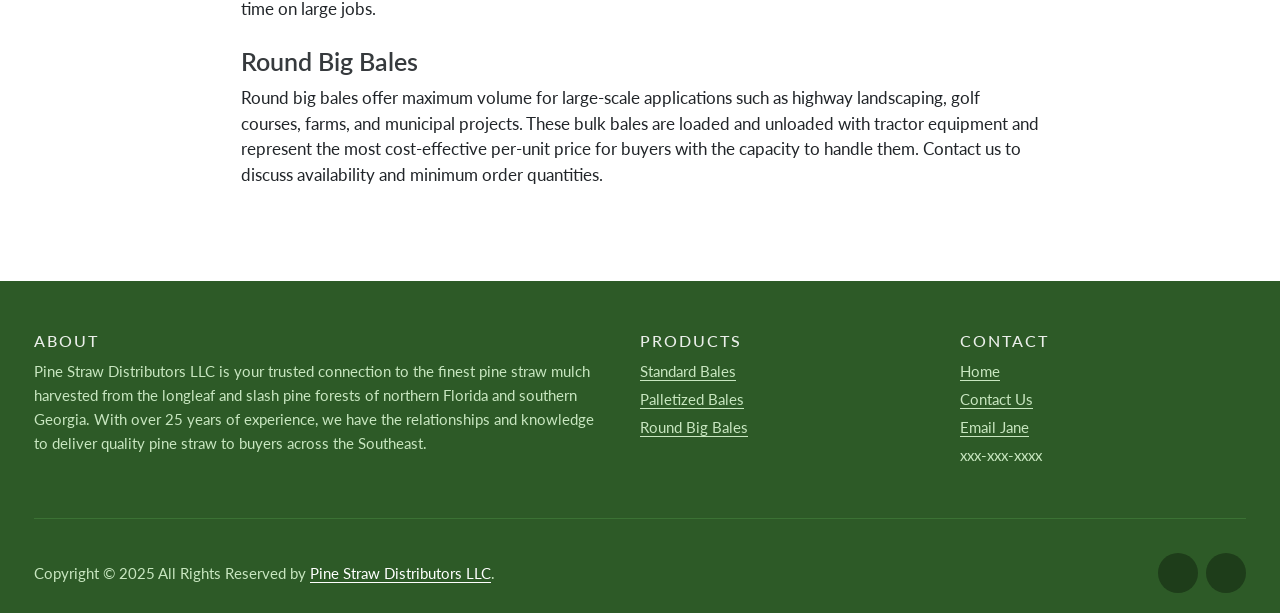
==== commit 07060528: "Replace hero placeholder with real pine straw image" ====
--- a/docs/index.html
+++ b/docs/index.html
@@ -138,8 +138,8 @@
 
 <div class="quarto-figure quarto-figure-center">
 <figure class="figure">
-<p><img src="https://picsum.photos/seed/forest/1200/400.jpg" class="img-fluid figure-img" style="width:100.0%" alt="Pine straw mulch"></p>
-<figcaption>Pine straw in a southern pine forest</figcaption>
+<p><img src="img/hero.jpg" class="img-fluid figure-img" style="width:100.0%" alt="Pine straw mulch"></p>
+<figcaption>Pine straw mulch for garden</figcaption>
 </figure>
 </div>
 <section id="who-we-are" class="level2">
@@ -176,6 +176,70 @@
 </section>
 
 </main> <!-- /main -->
+<style>
+.site-footer {
+  background-color: #2D5A27;
+  padding: 45px 2rem 20px;
+  font-size: 15px;
+  line-height: 24px;
+  color: #c8e6c0;
+  width: 100%;
+  box-sizing: border-box;
+}
+.footer-top {
+  display: grid !important;
+  grid-template-columns: 2fr 1fr 1fr !important;
+  gap: 2rem;
+}
+.footer-bottom {
+  display: flex;
+  justify-content: space-between;
+  align-items: center;
+  flex-wrap: wrap;
+  gap: 1rem;
+}
+.site-footer hr {
+  border-top-color: #4a8a42;
+  opacity: 0.5;
+  margin: 2rem 0;
+}
+.site-footer h6 {
+  color: #fff;
+  font-size: 16px;
+  text-transform: uppercase;
+  margin-top: 5px;
+  letter-spacing: 2px;
+}
+.site-footer a { color: #c8e6c0; }
+.site-footer a:hover { color: #ffffff; text-decoration: none; }
+.footer-links { padding-left: 0; list-style: none; }
+.footer-links li { display: block; margin-bottom: 4px; }
+.copyright-text { margin: 0; color: #c8e6c0; }
+.copyright-text a { color: #ffffff; }
+.social-icons { padding-left: 0; margin-bottom: 0; list-style: none; display: flex; gap: 0.5rem; }
+.social-icons li { display: inline-block; }
+.social-icons a {
+  background-color: #1e3d1a;
+  color: #c8e6c0;
+  font-size: 16px;
+  display: inline-flex;
+  align-items: center;
+  justify-content: center;
+  width: 40px;
+  height: 40px;
+  border-radius: 100%;
+  transition: all .2s linear;
+  text-decoration: none;
+}
+.social-icons a:hover { color: #fff; background-color: #4a8a42; }
+.social-icons a.linkedin:hover { background-color: #007bb6; }
+.social-icons a.twitter:hover { background-color: #000000; }
+@media (max-width: 767px) {
+  .footer-top { grid-template-columns: 1fr !important; }
+  .footer-bottom { flex-direction: column; text-align: center; }
+}
+</style>
+
 <footer class="site-footer">
   <div class="footer-top">
     <div class="footer-col">
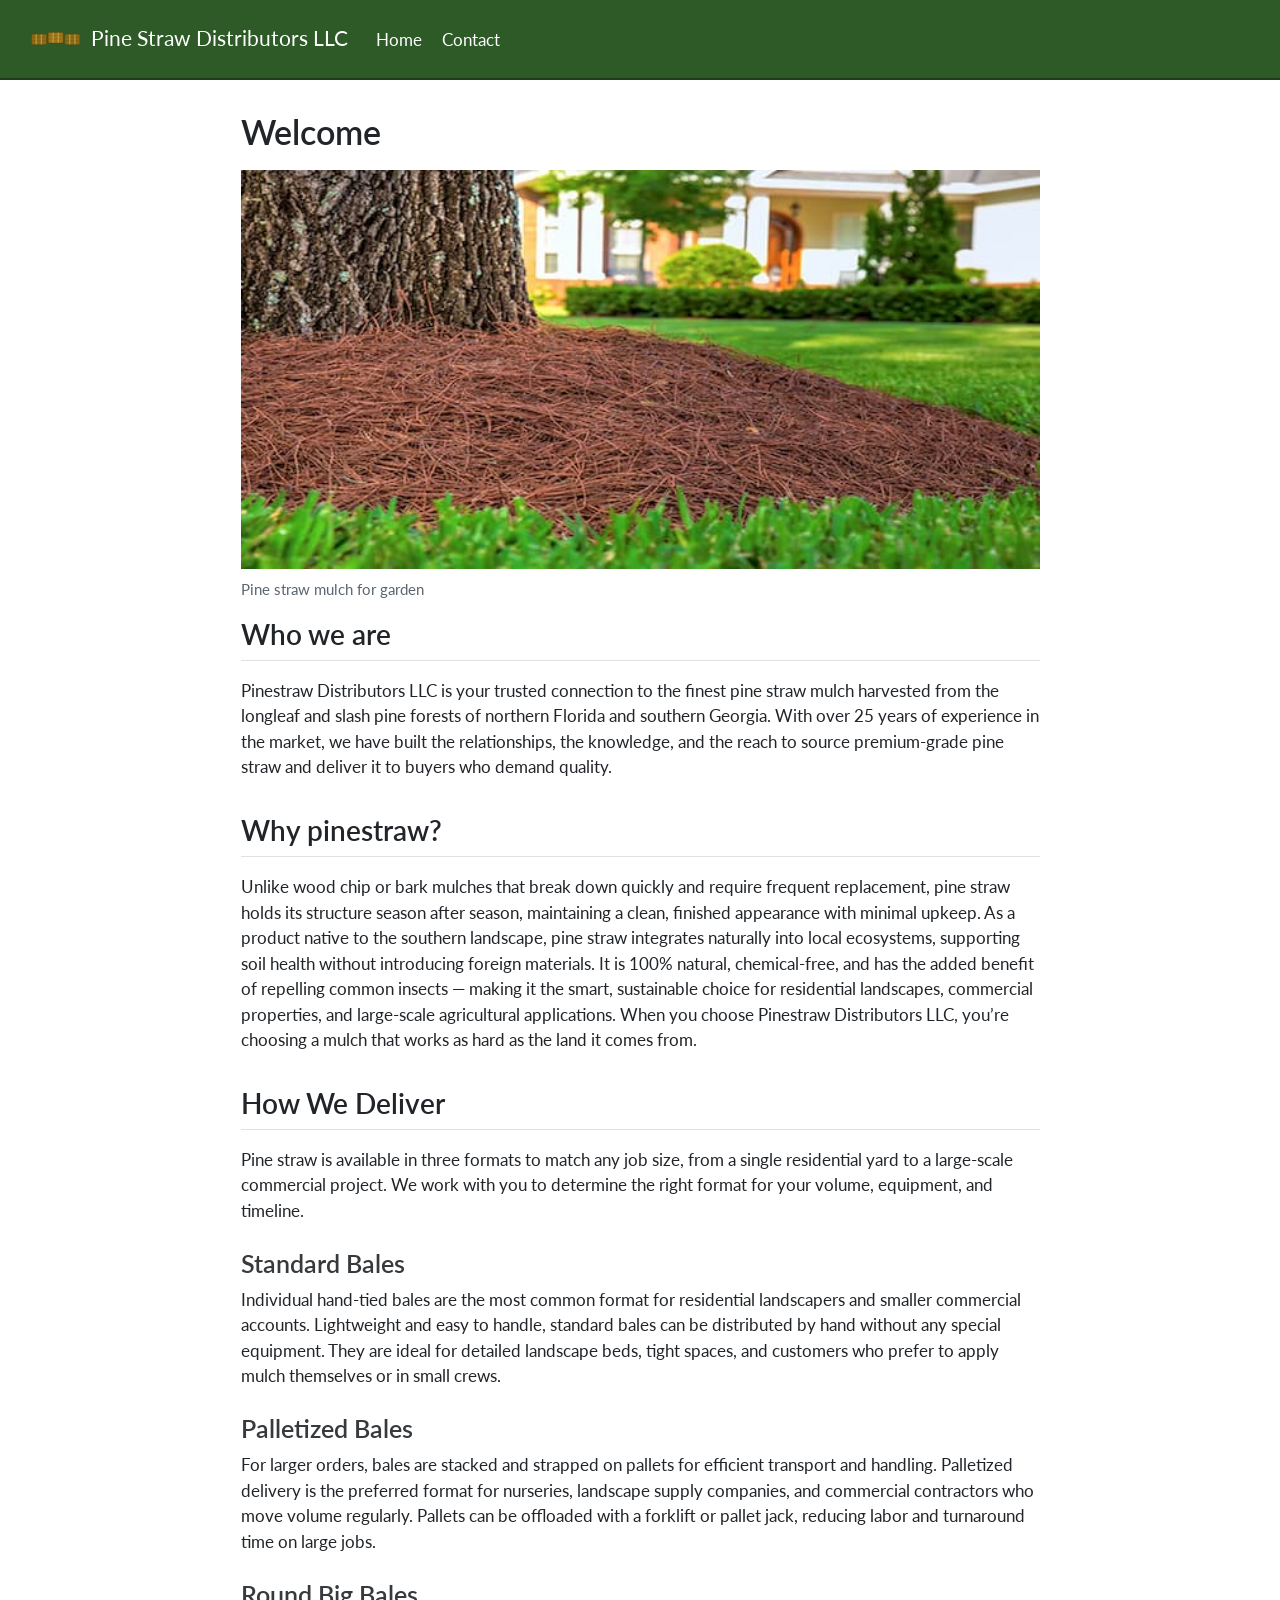
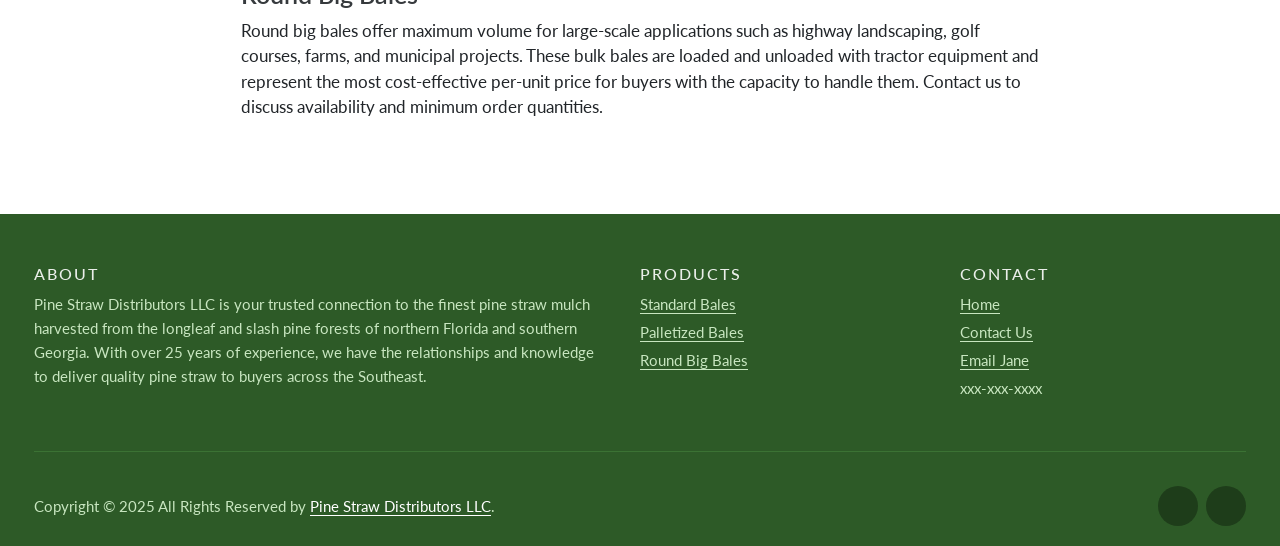
==== commit 9f527691: "Remove second image from landing page" ====
--- a/docs/index.html
+++ b/docs/index.html
@@ -153,12 +153,6 @@
 <section id="how-we-deliver" class="level2">
 <h2 class="anchored" data-anchor-id="how-we-deliver">How We Deliver</h2>
 <p>Pine straw is available in three formats to match any job size, from a single residential yard to a large-scale commercial project. We work with you to determine the right format for your volume, equipment, and timeline.</p>
-<div class="quarto-figure quarto-figure-center">
-<figure class="figure">
-<p><img src="https://picsum.photos/seed/bales/800/500.jpg" class="img-fluid figure-img" style="width:100.0%" alt="Pine straw bales"></p>
-<figcaption>Pine straw bales ready for delivery</figcaption>
-</figure>
-</div>
 <section id="standard-bales" class="level3">
 <h3 class="anchored" data-anchor-id="standard-bales">Standard Bales</h3>
 <p>Individual hand-tied bales are the most common format for residential landscapers and smaller commercial accounts. Lightweight and easy to handle, standard bales can be distributed by hand without any special equipment. They are ideal for detailed landscape beds, tight spaces, and customers who prefer to apply mulch themselves or in small crews.</p>
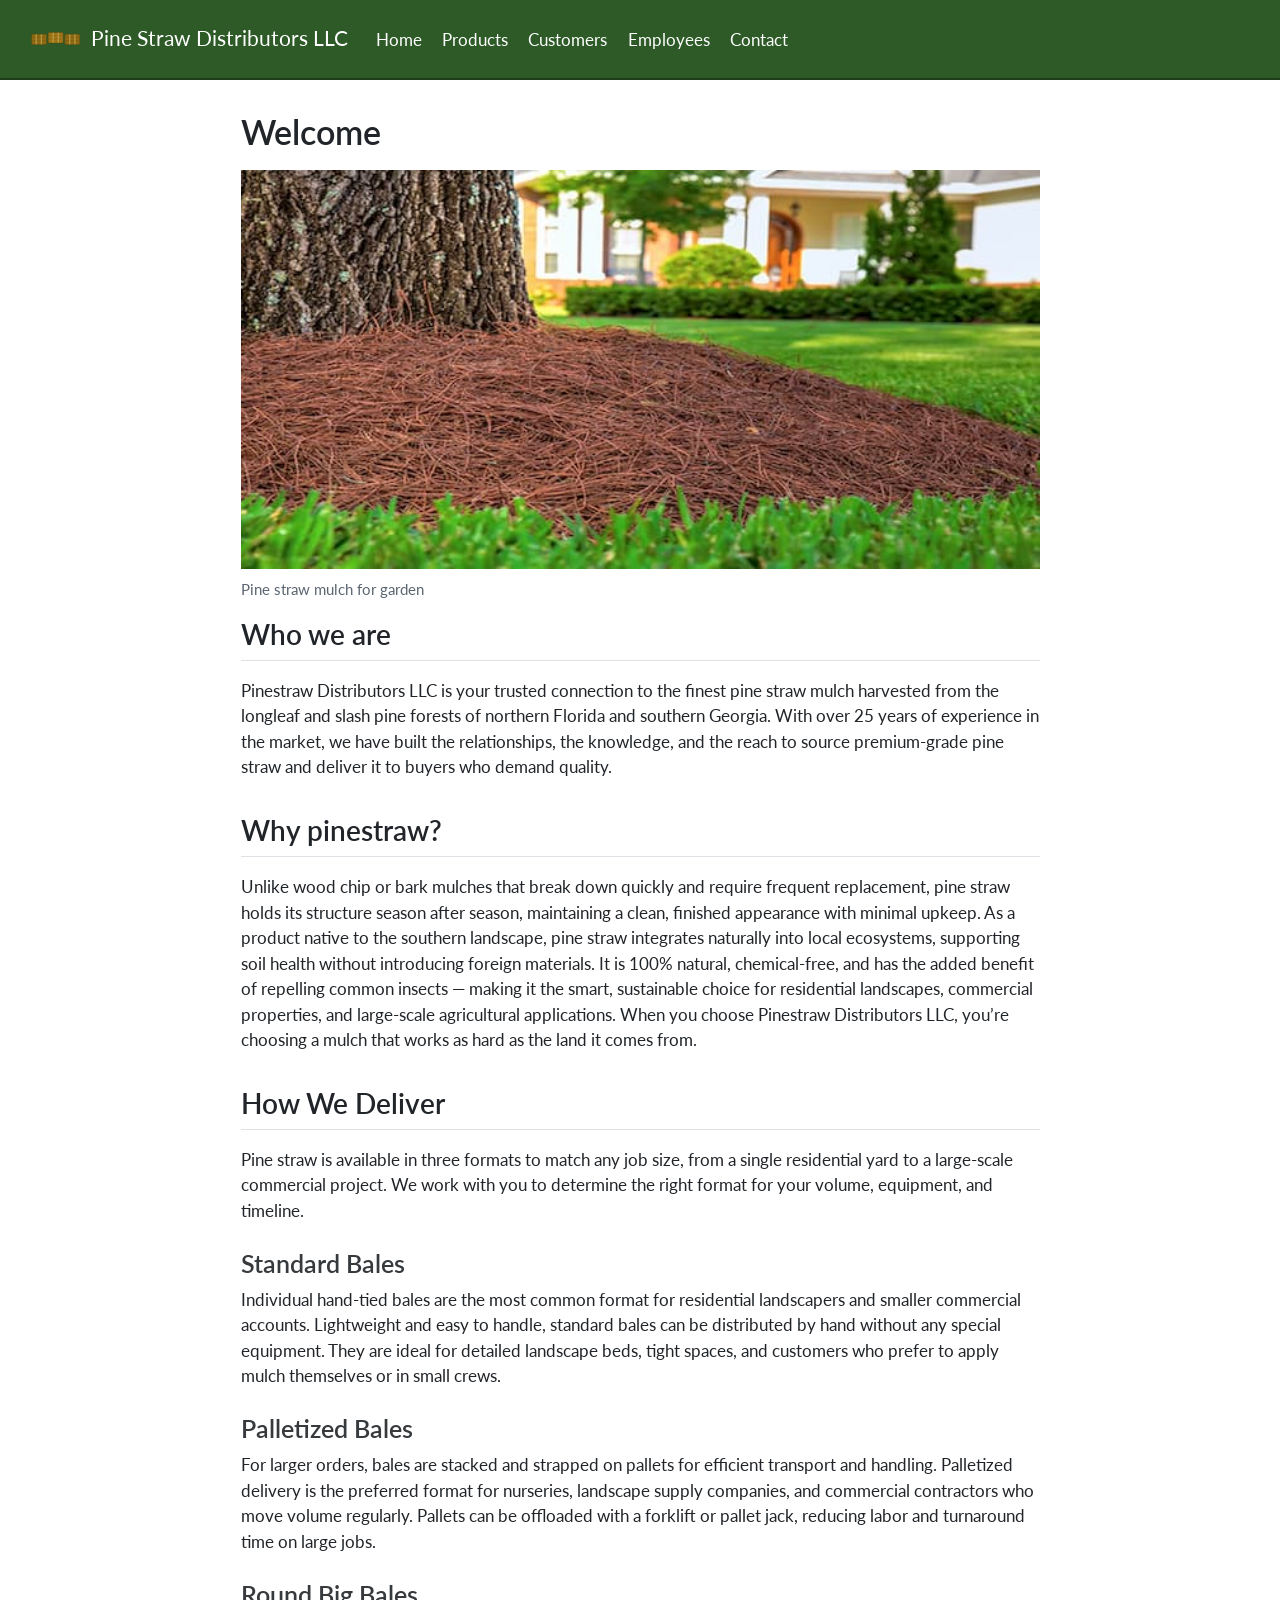
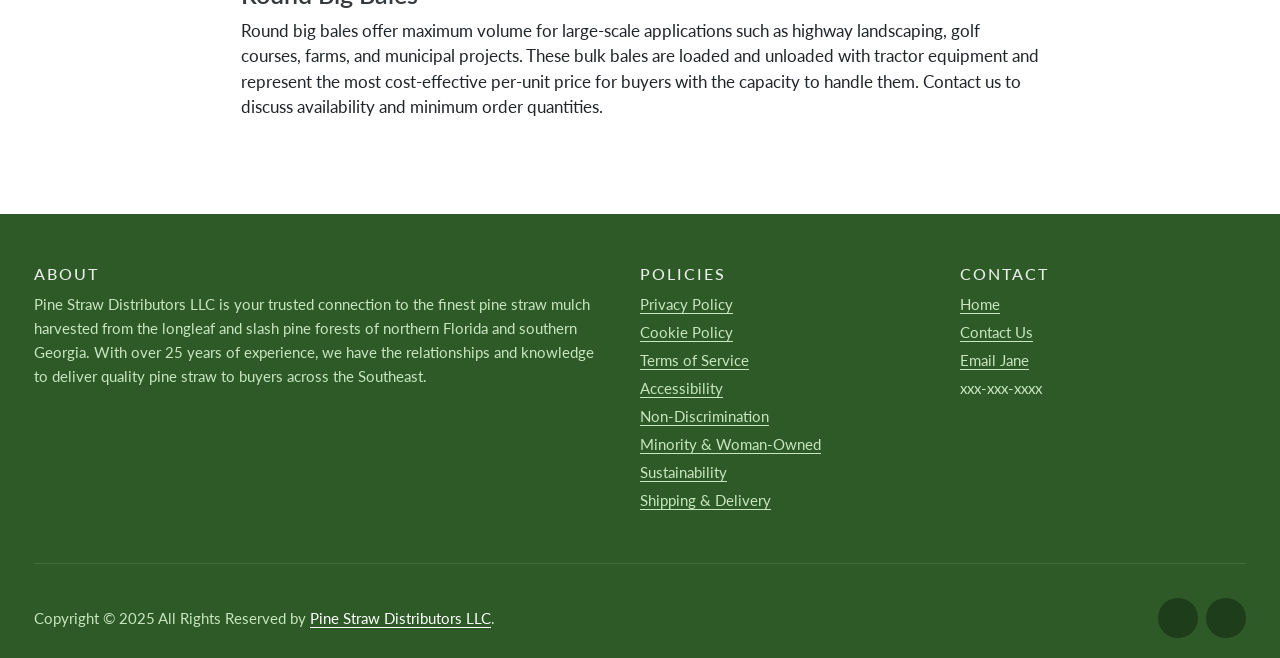
==== commit 6cd57952: "Re-render site and fix file ownership" ====
--- a/docs/index.html
+++ b/docs/index.html
@@ -2,7 +2,7 @@
 <html xmlns="http://www.w3.org/1999/xhtml" lang="en" xml:lang="en"><head>
 
 <meta charset="utf-8">
-<meta name="generator" content="quarto-1.8.25">
+<meta name="generator" content="quarto-1.8.27">
 
 <meta name="viewport" content="width=device-width, initial-scale=1.0, user-scalable=yes">
 
@@ -37,7 +37,7 @@
 <script src="site_libs/quarto-html/tippy.umd.min.js"></script>
 <script src="site_libs/quarto-html/anchor.min.js"></script>
 <link href="site_libs/quarto-html/tippy.css" rel="stylesheet">
-<link href="site_libs/quarto-html/quarto-syntax-highlighting-7b89279ff1a6dce999919e0e67d4d9ec.css" rel="stylesheet" id="quarto-text-highlighting-styles">
+<link href="site_libs/quarto-html/quarto-syntax-highlighting-ed96de9b727972fe78a7b5d16c58bf87.css" rel="stylesheet" id="quarto-text-highlighting-styles">
 <script src="site_libs/bootstrap/bootstrap.min.js"></script>
 <link href="site_libs/bootstrap/bootstrap-icons.css" rel="stylesheet">
 <link href="site_libs/bootstrap/bootstrap-9c53d66561d6c7019a4c1dd122a55730.min.css" rel="stylesheet" append-hash="true" id="quarto-bootstrap" data-mode="light">
@@ -97,6 +97,18 @@
   <li class="nav-item">
     <a class="nav-link active" href="./index.html" aria-current="page"> 
 <span class="menu-text">Home</span></a>
+  </li>  
+  <li class="nav-item">
+    <a class="nav-link" href="./products.html"> 
+<span class="menu-text">Products</span></a>
+  </li>  
+  <li class="nav-item">
+    <a class="nav-link" href="./customers.html"> 
+<span class="menu-text">Customers</span></a>
+  </li>  
+  <li class="nav-item">
+    <a class="nav-link" href="./employees.html"> 
+<span class="menu-text">Employees</span></a>
   </li>  
   <li class="nav-item">
     <a class="nav-link" href="./contact.html"> 
@@ -244,11 +256,16 @@
       knowledge to deliver quality pine straw to buyers across the Southeast.</p>
     </div>
     <div class="footer-col">
-      <h6>Products</h6>
+      <h6>Policies</h6>
       <ul class="footer-links">
-        <li><a href="#">Standard Bales</a></li>
-        <li><a href="#">Palletized Bales</a></li>
-        <li><a href="#">Round Big Bales</a></li>
+        <li><a href="privacy_policy.html">Privacy Policy</a></li>
+        <li><a href="cookie_policy.html">Cookie Policy</a></li>
+        <li><a href="terms_of_service.html">Terms of Service</a></li>
+        <li><a href="accessibility.html">Accessibility</a></li>
+        <li><a href="non_discrimination.html">Non-Discrimination</a></li>
+        <li><a href="minority_owned.html">Minority &amp; Woman-Owned</a></li>
+        <li><a href="sustainability.html">Sustainability</a></li>
+        <li><a href="shipping_policy.html">Shipping &amp; Delivery</a></li>
       </ul>
     </div>
     <div class="footer-col">
--- a/docs/styles.css
+++ b/docs/styles.css
@@ -1,4 +1,15 @@
 /* Custom styles */
+
+/* Pine straw brownish-red link hover */
+a:hover,
+p a:hover,
+li a:hover,
+h1 a:hover, h2 a:hover, h3 a:hover, h4 a:hover, h5 a:hover, h6 a:hover,
+.quarto-container a:hover,
+#quarto-document-content a:hover {
+  color: #9B3010 !important;
+  text-decoration: none !important;
+}
 
 /* Forest green navbar */
 .navbar {
